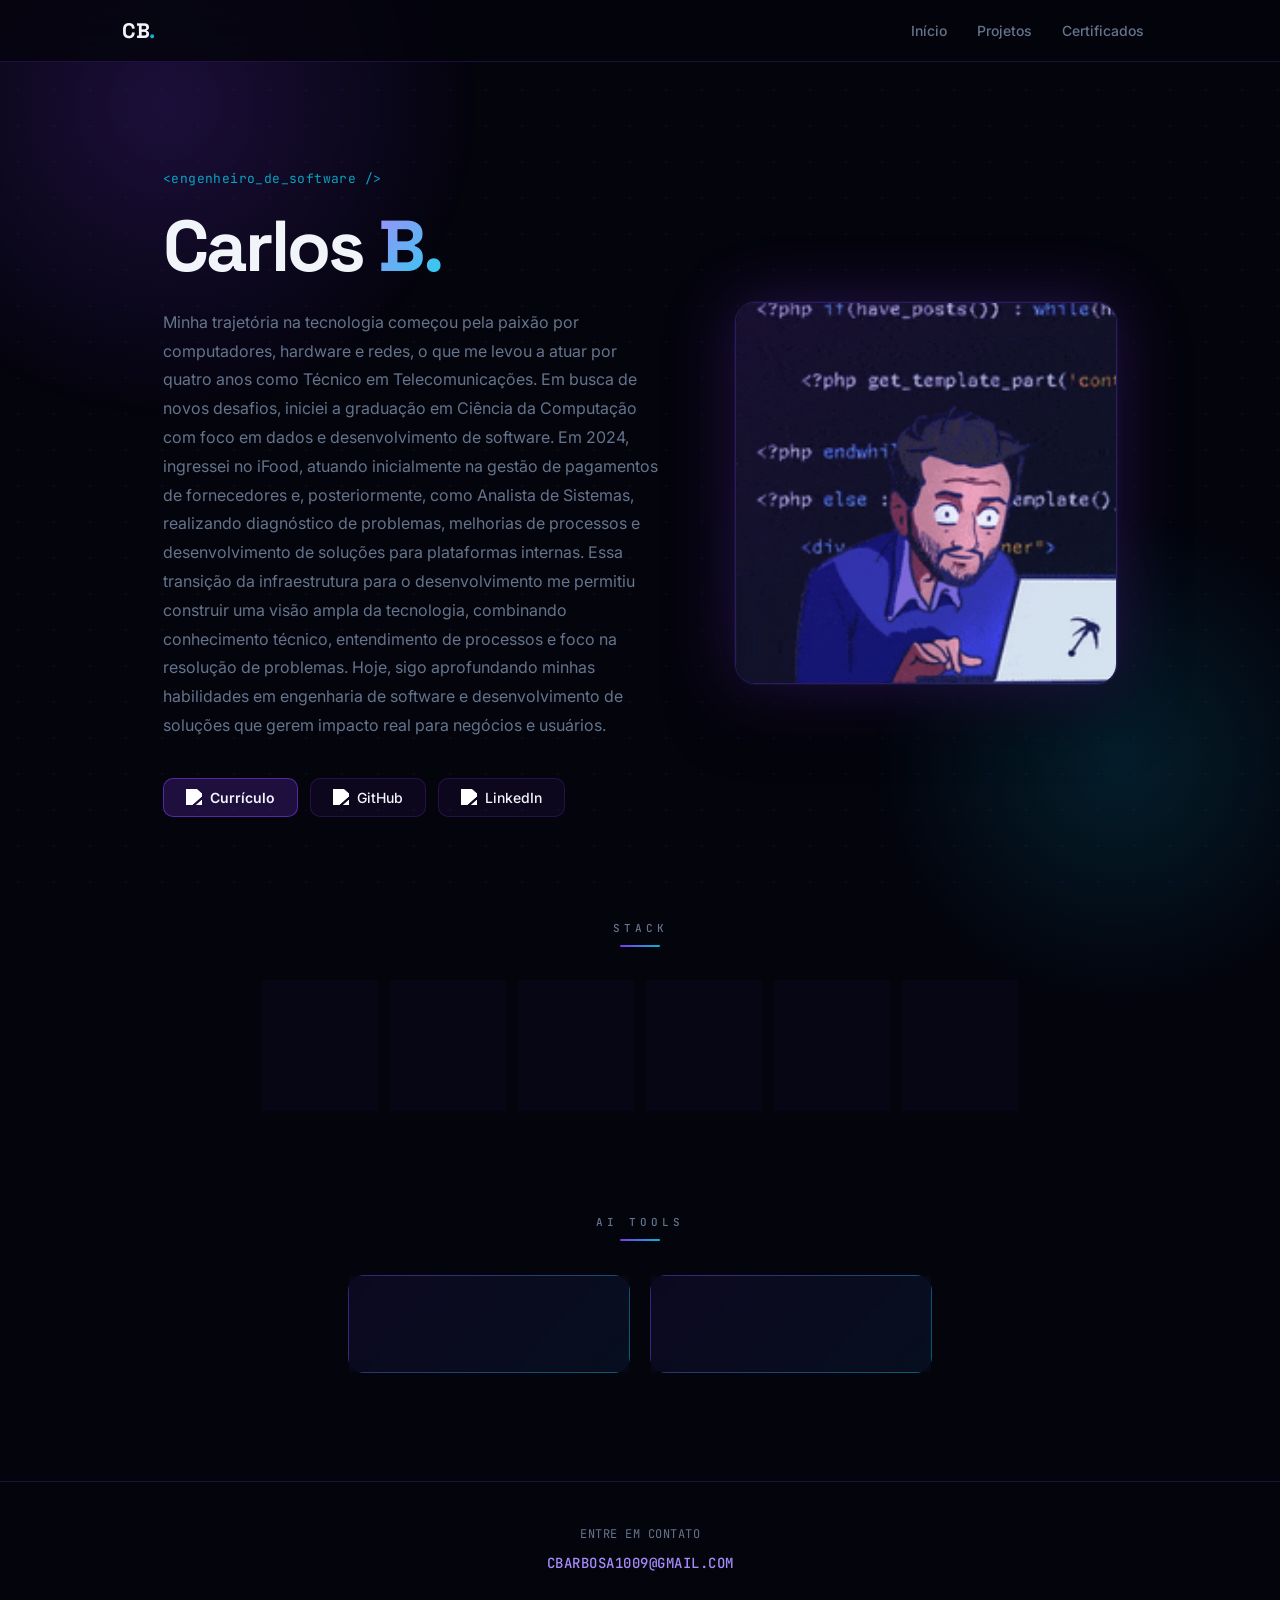
==== index.html @ f23197c5 "Redesign completo do portfolio - Padroniza layout das paginas projetos e certificados com o index (m" ====
<!DOCTYPE html>
<html lang="pt-BR">
<head>
  <meta charset="UTF-8">
  <meta name="viewport" content="width=device-width, initial-scale=1.0">
  <link rel="icon" href="./img/my-icon.png" type="image/x-icon">
  <title>Portfólio — Carlos B.</title>
  <link rel="stylesheet" href="style.css">
</head>
<body>

  <div class="orb orb-1"></div>
  <div class="orb orb-2"></div>
  <div class="orb orb-3"></div>

  <nav class="navbar">
    <div class="container">
      <a class="nav-brand" href="#">CB<span class="brand-dot">.</span></a>
      <ul class="menu">
        <li><a href="#inicio">Início</a></li>
        <li><a onclick="redirecionarprojeto()" href="#">Projetos</a></li>
        <li><a onclick="redirecionarcertificados()" href="#">Certificados</a></li>
      </ul>
    </div>
  </nav>

  <section class="hero" id="inicio">
    <div class="hero-content">
      <div class="hero-tag">&lt;engenheiro_de_software /&gt;</div>
      <h1 class="hero-name">Carlos <span class="name-accent">B.</span></h1>
      <p class="hero-bio">
        Minha trajetória na tecnologia começou pela paixão por computadores, hardware e redes, o que me levou a atuar por quatro anos como Técnico em Telecomunicações. Em busca de novos desafios, iniciei a graduação em Ciência da Computação com foco em dados e desenvolvimento de software.

Em 2024, ingressei no iFood, atuando inicialmente na gestão de pagamentos de fornecedores e, posteriormente, como Analista de Sistemas, realizando diagnóstico de problemas, melhorias de processos e desenvolvimento de soluções para plataformas internas.

Essa transição da infraestrutura para o desenvolvimento me permitiu construir uma visão ampla da tecnologia, combinando conhecimento técnico, entendimento de processos e foco na resolução de problemas. Hoje, sigo aprofundando minhas habilidades em engenharia de software e desenvolvimento de soluções que gerem impacto real para negócios e usuários.

      </p>
      <div class="hero-links">
        <a href="./img/cv2026.docx" download class="hero-btn hero-btn--primary">
          <img src="./img/resume.png" alt="CV"> Currículo
        </a>
        <a href="https://github.com/Carlosjr97" target="_blank" class="hero-btn">
          <img src="./img/github.png" alt="GitHub"> GitHub
        </a>
        <a href="https://www.linkedin.com/in/carlos-junior97/" target="_blank" class="hero-btn">
          <img src="./img/linkedin.png" alt="LinkedIn"> LinkedIn
        </a>
      </div>
    </div>
    <div class="hero-visual">
      <div class="visual-frame">
        <img src="./img/200w.gif" alt="Analytics">
      </div>
    </div>
  </section>

  <section class="section" id="techs">
    <h2>Stack</h2>
    <div class="tech-grid">
      <div class="tech-item"><img src="./img/react.png" alt="React"><span>React</span></div>
      <div class="tech-item"><img src="./img/python.png" alt="Python"><span>Python</span></div>
      <div class="tech-item"><img src="./img/postgre.png" alt="PostgreSQL"><span>PostgreSQL</span></div>
      <div class="tech-item"><img src="./img/AWS-Logo-halfwhite.png" alt="AWS"><span>AWS</span></div>
      <div class="tech-item"><img src="./img/java1.png" alt="Java"><span>Java</span></div>
      <div class="tech-item"><img src="./img/angular.png" alt="Angular"><span>Angular</span></div>
    </div>
  </section>

  <section class="section" id="ai-tools">
    <h2>AI Tools</h2>
    <div class="ai-grid">
      <div class="ai-card">
        <div class="ai-card-inner">
          <img src="./img/claudepng.png" alt="Claude Code">
          <div class="ai-card-info">
            <span>Assistente de código</span>
          </div>
        </div>
      </div>
      <div class="ai-card">
        <div class="ai-card-inner">
          <img src="./img/opencode-text.png" alt="OpenCode">
          <div class="ai-card-info">
            <span>Subagentes</span>
          </div>
        </div>
      </div>
    </div>
  </section>

  <footer>
    <div class="contact-me">
      <p>Entre em contato</p>
      <a href="mailto:cbarbosa1009@gmail.com">cbarbosa1009@gmail.com</a>
    </div>
  </footer>

  <script>
    function redirecionarcertificados() { window.location.href = "c&c.html"; }
    function redirecionarprojeto()      { window.location.href = "projetos.html"; }
  </script>

</body>
</html>
---- style.css ----
@import url('https://fonts.googleapis.com/css2?family=Inter:wght@300;400;500;600;700&family=Space+Grotesk:wght@400;500;600;700&family=JetBrains+Mono:wght@400;500&display=swap');

:root {
  --bg:      #04040d;
  --purple:  #7c3aed;
  --cyan:    #06b6d4;
  --blue:    #2563eb;
  --text:    #f1f5f9;
  --muted:   #64748b;
  --border:  rgba(124, 58, 237, 0.22);
  --card-bg: rgba(10, 10, 30, 0.55);
}

*, *::before, *::after { margin: 0; padding: 0; box-sizing: border-box; }

html { scroll-behavior: smooth; }

body {
  font-family: 'Inter', sans-serif;
  background-color: var(--bg);
  color: var(--text);
  min-height: 100vh;
  overflow-x: hidden;
}

/* dot-grid background */
body::before {
  content: '';
  position: fixed;
  inset: 0;
  background-image: radial-gradient(circle, rgba(139, 92, 246, 0.07) 1px, transparent 1px);
  background-size: 36px 36px;
  pointer-events: none;
  z-index: 0;
}

/* ── AMBIENT ORBS ── */
.orb {
  position: fixed;
  border-radius: 50%;
  pointer-events: none;
  z-index: 0;
}
.orb-1 {
  width: 650px; height: 650px;
  top: -220px; left: -160px;
  background: radial-gradient(circle, rgba(124, 58, 237, 0.2) 0%, transparent 68%);
  animation: drift 14s ease-in-out infinite;
}
.orb-2 {
  width: 520px; height: 520px;
  bottom: -120px; right: -100px;
  background: radial-gradient(circle, rgba(6, 182, 212, 0.15) 0%, transparent 68%);
  animation: drift 19s ease-in-out infinite reverse;
}
.orb-3 {
  width: 360px; height: 360px;
  top: 42%; left: 54%;
  background: radial-gradient(circle, rgba(37, 99, 235, 0.1) 0%, transparent 68%);
  animation: drift 24s ease-in-out infinite 4s;
}
@keyframes drift {
  0%, 100% { transform: translate(0, 0); }
  33%       { transform: translate(44px, -40px); }
  66%       { transform: translate(-28px, 28px); }
}

/* ── NAVBAR ── */
.navbar {
  position: sticky;
  top: 0;
  z-index: 100;
  background: rgba(4, 4, 13, 0.82);
  backdrop-filter: blur(18px);
  -webkit-backdrop-filter: blur(18px);
  border-bottom: 1px solid var(--border);
  padding: 15px 0;
}

.container {
  max-width: 1100px;
  margin: 0 auto;
  padding: 0 32px;
  display: flex;
  align-items: center;
}

.nav-brand {
  font-family: 'Space Grotesk', sans-serif;
  font-size: 21px;
  font-weight: 700;
  color: var(--text);
  text-decoration: none;
  letter-spacing: -0.5px;
  margin-right: auto;
}
.brand-dot { color: var(--cyan); }

.menu {
  list-style: none;
  display: flex;
  gap: 2px;
}
.menu li a {
  text-decoration: none;
  color: var(--muted);
  font-size: 14px;
  font-weight: 500;
  padding: 7px 14px;
  border-radius: 8px;
  transition: all 0.2s;
  display: block;
}
.menu li a:hover {
  color: var(--text);
  background: rgba(124, 58, 237, 0.12);
}

/* ── HERO ── */
.hero {
  position: relative;
  z-index: 1;
  display: flex;
  align-items: center;
  justify-content: center;
  gap: 72px;
  max-width: 1100px;
  margin: 108px auto 0;
  padding: 0 32px;
}

.hero-content { flex: 1; max-width: 500px; }

.hero-tag {
  font-family: 'JetBrains Mono', monospace;
  font-size: 13px;
  color: var(--cyan);
  letter-spacing: 0.4px;
  margin-bottom: 22px;
  opacity: 0.9;
}

.hero-name {
  font-family: 'Space Grotesk', sans-serif;
  font-size: 72px;
  font-weight: 700;
  line-height: 1.04;
  letter-spacing: -3px;
  margin-bottom: 24px;
}
.name-accent {
  background: linear-gradient(135deg, #a78bfa 0%, #22d3ee 100%);
  -webkit-background-clip: text;
  -webkit-text-fill-color: transparent;
  background-clip: text;
}

.hero-bio {
  font-size: 16px;
  color: var(--muted);
  line-height: 1.8;
  margin-bottom: 38px;
}

.hero-links { display: flex; gap: 12px; }

.hero-btn {
  display: inline-flex;
  align-items: center;
  gap: 8px;
  padding: 10px 22px;
  border-radius: 10px;
  text-decoration: none;
  font-size: 14px;
  font-weight: 500;
  color: var(--text);
  border: 1px solid var(--border);
  background: rgba(124, 58, 237, 0.08);
  transition: all 0.25s ease;
}
.hero-btn img {
  width: 16px;
  height: 16px;
  filter: brightness(0) invert(1);
}
.hero-btn:hover {
  border-color: rgba(124, 58, 237, 0.75);
  background: rgba(124, 58, 237, 0.17);
  transform: translateY(-2px);
  box-shadow: 0 8px 24px rgba(124, 58, 237, 0.24);
}

.hero-btn--primary {
  background: rgba(124, 58, 237, 0.22);
  border-color: rgba(124, 58, 237, 0.6);
  font-weight: 600;
}
.hero-btn--primary:hover {
  background: rgba(124, 58, 237, 0.35);
}

.hero-visual { flex-shrink: 0; }

.visual-frame {
  position: relative;
  border-radius: 20px;
  overflow: hidden;
  border: 1px solid rgba(124, 58, 237, 0.38);
  box-shadow:
    0 0 0 1px rgba(6, 182, 212, 0.07),
    0 0 64px rgba(124, 58, 237, 0.28),
    0 24px 64px rgba(0, 0, 0, 0.55);
}
.visual-frame img { width: 380px; display: block; }
.visual-frame::after {
  content: '';
  position: absolute;
  inset: 0;
  background: linear-gradient(135deg, rgba(124, 58, 237, 0.1), rgba(6, 182, 212, 0.05));
  pointer-events: none;
}

/* ── TECH SECTION ── */
.section {
  position: relative;
  z-index: 1;
  max-width: 820px;
  margin: 0 auto;
  padding: 0 32px;
}

h2 {
  text-align: center;
  font-family: 'JetBrains Mono', monospace;
  font-size: 11px;
  font-weight: 500;
  letter-spacing: 4px;
  text-transform: uppercase;
  color: var(--muted);
  margin-top: 104px;
}
h2::after {
  content: '';
  display: block;
  width: 40px;
  height: 2px;
  background: linear-gradient(90deg, var(--purple), var(--cyan));
  margin: 10px auto 0;
  border-radius: 2px;
}

.tech-grid {
  display: grid;
  grid-template-columns: repeat(6, 1fr);
  gap: 12px;
  margin-top: 34px;
}

.tech-item {
  display: flex;
  flex-direction: column;
  align-items: center;
  justify-content: center;
  gap: 9px;
  padding: 20px 12px;
  background: var(--card-bg);
  border: 1px solid rgba(124, 58, 237, 0.16);
  border-radius: 12px;
  backdrop-filter: blur(10px);
  cursor: default;
  transition: all 0.28s ease;
}
.tech-item:hover {
  border-color: var(--cyan);
  background: rgba(6, 182, 212, 0.06);
  transform: translateY(-7px);
  box-shadow:
    0 14px 36px rgba(6, 182, 212, 0.16),
    0 0 0 1px rgba(6, 182, 212, 0.12);
}
.tech-item img { width: 36px; height: auto; }
.tech-item span {
  font-family: 'JetBrains Mono', monospace;
  font-size: 10px;
  color: var(--muted);
  font-weight: 500;
  letter-spacing: 0.4px;
}

/* ── FOOTER ── */
footer {
  position: relative;
  z-index: 1;
  border-top: 1px solid var(--border);
  padding: 44px 20px;
  margin-top: 108px;
}
.contact-me {
  text-align: center;
  color: var(--muted);
  font-size: 12px;
  letter-spacing: 0.5px;
  text-transform: uppercase;
  font-family: 'JetBrains Mono', monospace;
}
.contact-me a {
  display: inline-block;
  color: #a78bfa;
  font-weight: 500;
  text-decoration: none;
  margin-top: 12px;
  font-family: 'JetBrains Mono', monospace;
  font-size: 14px;
  transition: color 0.2s;
}
.contact-me a:hover { color: #c4b5fd; }

/* ── AI TOOLS ── */
.ai-grid {
  display: flex;
  justify-content: center;
  gap: 20px;
  margin-top: 34px;
  flex-wrap: wrap;
}

.ai-card {
  position: relative;
  border-radius: 16px;
  padding: 1px;
  background: linear-gradient(135deg, rgba(124, 58, 237, 0.5), rgba(6, 182, 212, 0.5));
  transition: all 0.3s ease;
}

.ai-card:hover {
  box-shadow: 0 0 32px rgba(6, 182, 212, 0.25), 0 0 64px rgba(124, 58, 237, 0.15);
  transform: translateY(-5px);
}

.ai-card-inner {
  display: flex;
  align-items: center;
  gap: 18px;
  padding: 22px 28px;
  background: rgba(8, 8, 24, 0.92);
  border-radius: 15px;
  backdrop-filter: blur(12px);
  min-width: 280px;
}

.ai-card-inner img {
  width: 52px;
  height: 52px;
  object-fit: contain;
  border-radius: 10px;
  flex-shrink: 0;
}

.ai-card-info {
  display: flex;
  flex-direction: column;
  gap: 5px;
}

.ai-card-info strong {
  font-family: 'Space Grotesk', sans-serif;
  font-size: 16px;
  font-weight: 600;
  color: var(--text);
  letter-spacing: -0.3px;
}

.ai-card-info span {
  font-size: 12px;
  color: var(--muted);
  line-height: 1.5;
}

/* ── PROJECTS ── */
.section--wide {
  max-width: 1100px;
}

.project-featured {
  display: flex;
  align-items: flex-start;
  gap: 64px;
  margin-top: 56px;
}

.project-featured-visual {
  flex-shrink: 0;
  width: 420px;
}

.project-featured-visual .visual-frame img {
  width: 100%;
}

.project-featured-content {
  flex: 1;
}

.project-tag {
  font-family: 'JetBrains Mono', monospace;
  font-size: 12px;
  color: var(--cyan);
  margin-bottom: 14px;
  opacity: 0.9;
}

.project-title {
  font-family: 'Space Grotesk', sans-serif;
  font-size: 42px;
  font-weight: 700;
  letter-spacing: -1.8px;
  line-height: 1.08;
  margin: 0 0 20px;
  color: var(--text);
}

.project-desc {
  font-size: 15px;
  color: var(--muted);
  line-height: 1.85;
  margin-bottom: 32px;
  white-space: pre-line;
}

.project-stack {
  display: flex;
  flex-direction: column;
  gap: 10px;
  margin-bottom: 36px;
}

.stack-group {
  display: flex;
  align-items: center;
  gap: 10px;
  flex-wrap: wrap;
}

.stack-label {
  font-family: 'JetBrains Mono', monospace;
  font-size: 10px;
  color: var(--muted);
  letter-spacing: 1px;
  text-transform: uppercase;
  min-width: 80px;
  flex-shrink: 0;
}

.stack-chips {
  display: flex;
  flex-wrap: wrap;
  gap: 6px;
}

.stack-chip {
  font-family: 'JetBrains Mono', monospace;
  font-size: 11px;
  color: var(--text);
  background: rgba(124, 58, 237, 0.1);
  border: 1px solid rgba(124, 58, 237, 0.28);
  border-radius: 6px;
  padding: 4px 10px;
  letter-spacing: 0.2px;
}

.project-featured--reverse {
  flex-direction: row-reverse;
}

.projects-divider {
  border: none;
  border-top: 1px solid var(--border);
  margin: 80px 0 0;
}

.projects-grid {
  display: grid;
  grid-template-columns: repeat(auto-fit, minmax(320px, 1fr));
  gap: 24px;
  margin-top: 40px;
  margin-bottom: 80px;
}

.project-card {
  background: var(--card-bg);
  border: 1px solid var(--border);
  border-radius: 16px;
  overflow: hidden;
  backdrop-filter: blur(10px);
  transition: all 0.28s ease;
}

.project-card:hover {
  border-color: var(--cyan);
  transform: translateY(-6px);
  box-shadow: 0 16px 40px rgba(6, 182, 212, 0.15), 0 0 0 1px rgba(6, 182, 212, 0.1);
}

.project-card-img {
  width: 100%;
  height: 200px;
  overflow: hidden;
}

.project-card-img img {
  width: 100%;
  height: 100%;
  object-fit: cover;
  transition: transform 0.4s ease;
}

.project-card:hover .project-card-img img {
  transform: scale(1.05);
}

.project-card-body {
  padding: 20px 24px;
  display: flex;
  align-items: center;
  justify-content: space-between;
  gap: 16px;
}

.project-card-body h3 {
  font-family: 'Space Grotesk', sans-serif;
  font-size: 16px;
  font-weight: 600;
  color: var(--text);
  letter-spacing: -0.2px;
  margin: 0;
}

/* ── CERTIFICATES ── */
.certs-grid {
  display: grid;
  grid-template-columns: repeat(3, 1fr);
  gap: 20px;
  margin-top: 40px;
  margin-bottom: 80px;
}

.cert-card {
  display: block;
  background: var(--card-bg);
  border: 1px solid var(--border);
  border-radius: 14px;
  overflow: hidden;
  backdrop-filter: blur(10px);
  text-decoration: none;
  transition: all 0.28s ease;
}

.cert-card:hover {
  border-color: var(--purple);
  transform: translateY(-6px);
  box-shadow: 0 16px 40px rgba(124, 58, 237, 0.18), 0 0 0 1px rgba(124, 58, 237, 0.12);
}

.cert-card-img {
  width: 100%;
  height: 160px;
  overflow: hidden;
}

.cert-card-img img {
  width: 100%;
  height: 100%;
  object-fit: cover;
  transition: transform 0.4s ease;
}

.cert-card:hover .cert-card-img img {
  transform: scale(1.05);
}

.cert-card-label {
  padding: 14px 18px;
  font-family: 'JetBrains Mono', monospace;
  font-size: 11px;
  color: var(--muted);
  letter-spacing: 0.5px;
  text-align: center;
}

/* download button kept for other pages */
.download-button-container { display: flex; align-items: center; }
.download-button {
  background: linear-gradient(135deg, var(--purple), var(--blue));
  color: #fff;
  padding: 8px 18px;
  border: none;
  border-radius: 8px;
  text-decoration: none;
  margin-left: 10px;
  cursor: pointer;
  font-weight: 500;
  transition: opacity 0.22s;
}
.download-button:hover { opacity: 0.8; }

/* ── RESPONSIVE ── */
@media screen and (max-width: 900px) {
  .hero {
    flex-direction: column;
    margin-top: 64px;
    gap: 48px;
    text-align: center;
  }
  .hero-name { font-size: 52px; letter-spacing: -2px; }
  .hero-links { justify-content: center; }
  .visual-frame img { width: 100%; max-width: 360px; }

  .project-featured {
    flex-direction: column;
    gap: 36px;
  }
  .project-featured--reverse {
    flex-direction: column;
  }
  .project-featured-visual {
    width: 100%;
  }

  .certs-grid { grid-template-columns: repeat(3, 1fr); }
}

@media screen and (max-width: 700px) {
  .tech-grid { grid-template-columns: repeat(3, 1fr); }
  .certs-grid { grid-template-columns: repeat(2, 1fr); }
}

@media screen and (max-width: 600px) {
  .container { padding: 0 16px; }
  .nav-brand { font-size: 17px; }
  .menu li a { font-size: 12px; padding: 6px 8px; }
  .hero { padding: 0 20px; margin-top: 48px; }
  .hero-name { font-size: 42px; letter-spacing: -1.5px; }
  .hero-bio { font-size: 15px; }
  .hero-links { flex-wrap: wrap; }
  .section, .section--wide { padding: 0 20px; }
  .tech-grid { grid-template-columns: repeat(3, 1fr); gap: 10px; }
  .tech-item { padding: 14px 8px; }

  .ai-card-inner { min-width: unset; width: 100%; padding: 18px 20px; }
  .ai-grid { flex-direction: column; align-items: center; }

  .projects-grid { grid-template-columns: 1fr; }
  .certs-grid { grid-template-columns: repeat(2, 1fr); gap: 12px; }
  .cert-card-img { height: 120px; }
  .project-card-body { flex-direction: column; align-items: flex-start; }
  .project-title { font-size: 30px; letter-spacing: -1px; }
  .stack-label { min-width: 68px; }
  .stack-group { gap: 8px; }
}

@media screen and (max-width: 380px) {
  .menu li a { font-size: 11px; padding: 5px 6px; }
  .hero-name { font-size: 36px; letter-spacing: -1px; }
  .hero-btn { padding: 9px 14px; font-size: 13px; }
  .certs-grid { grid-template-columns: 1fr; }
}
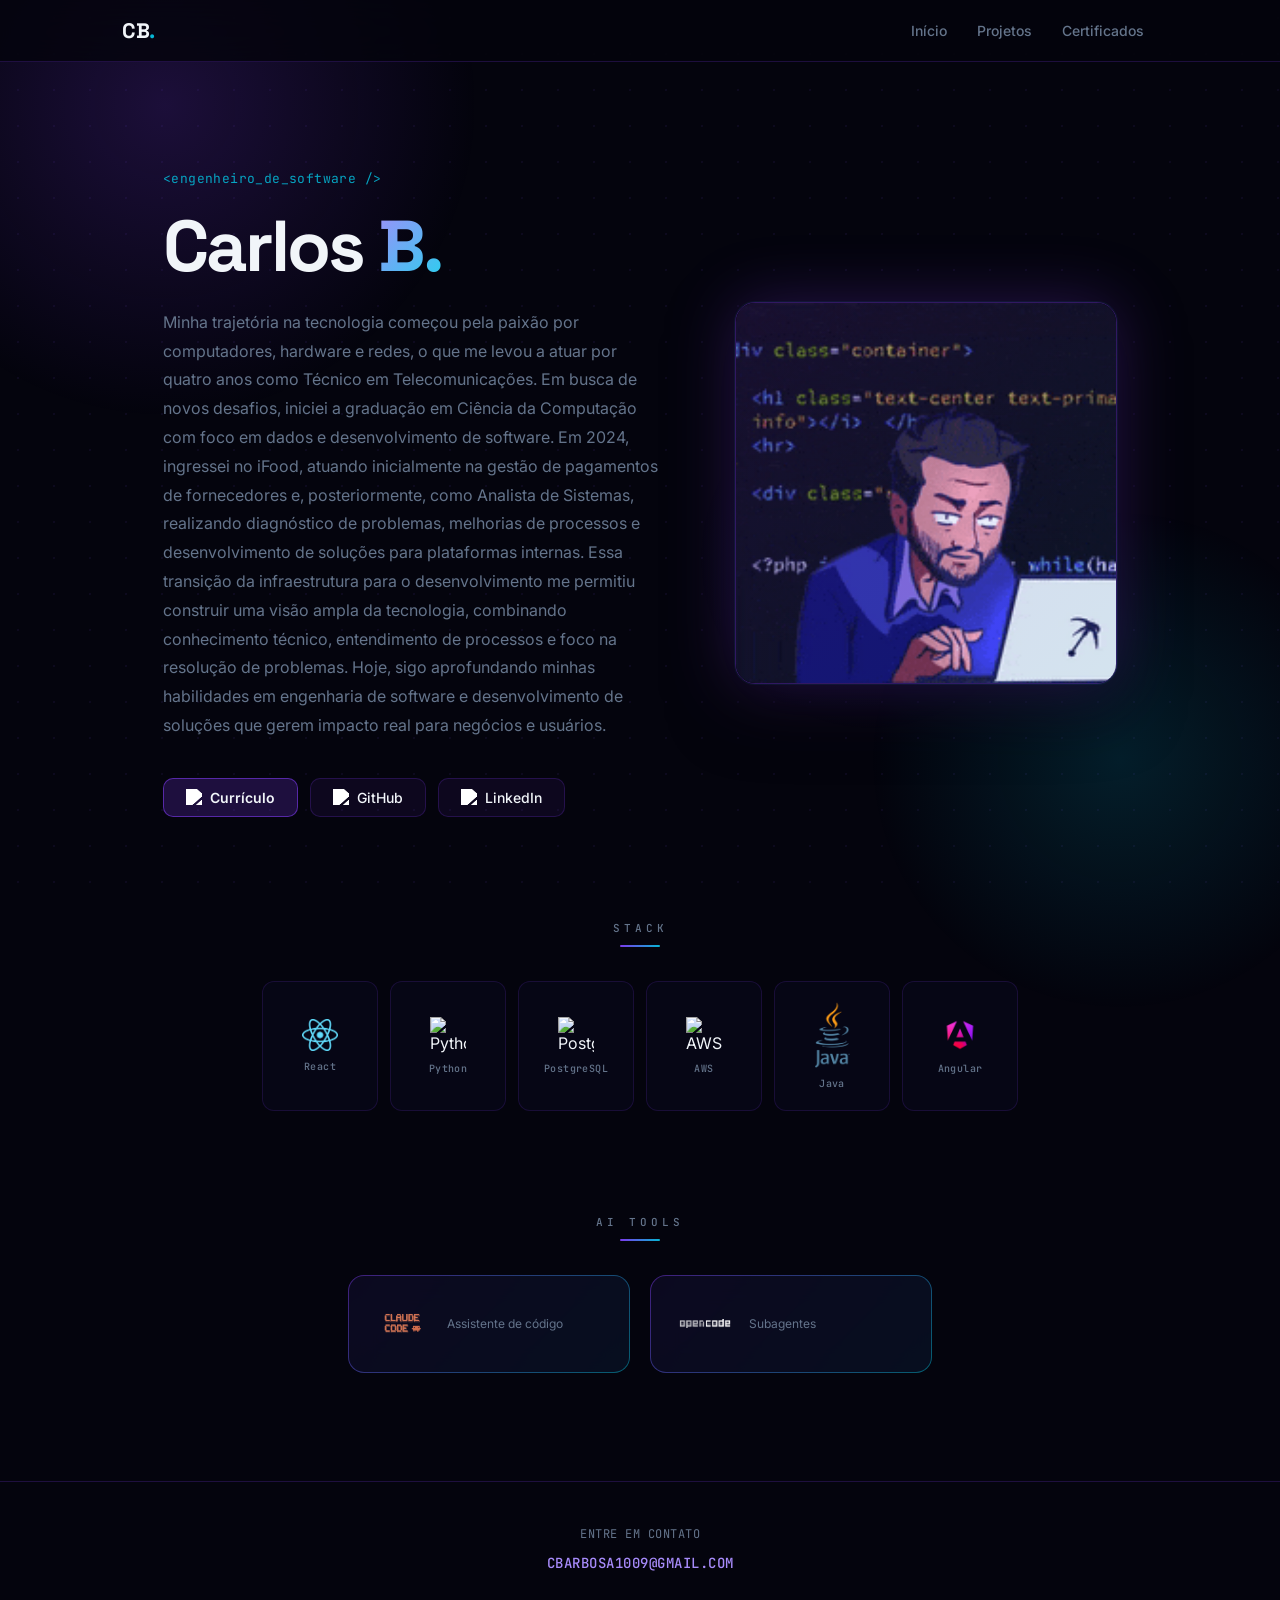
==== commit 5e679169: "Update index.html" ====
--- a/index.html
+++ b/index.html
@@ -37,7 +37,7 @@
 
       </p>
       <div class="hero-links">
-        <a href="./img/cv2026.docx" download class="hero-btn hero-btn--primary">
+        <a href="./img/cvv2026.docx" download class="hero-btn hero-btn--primary">
           <img src="./img/resume.png" alt="CV"> Currículo
         </a>
         <a href="https://github.com/Carlosjr97" target="_blank" class="hero-btn">
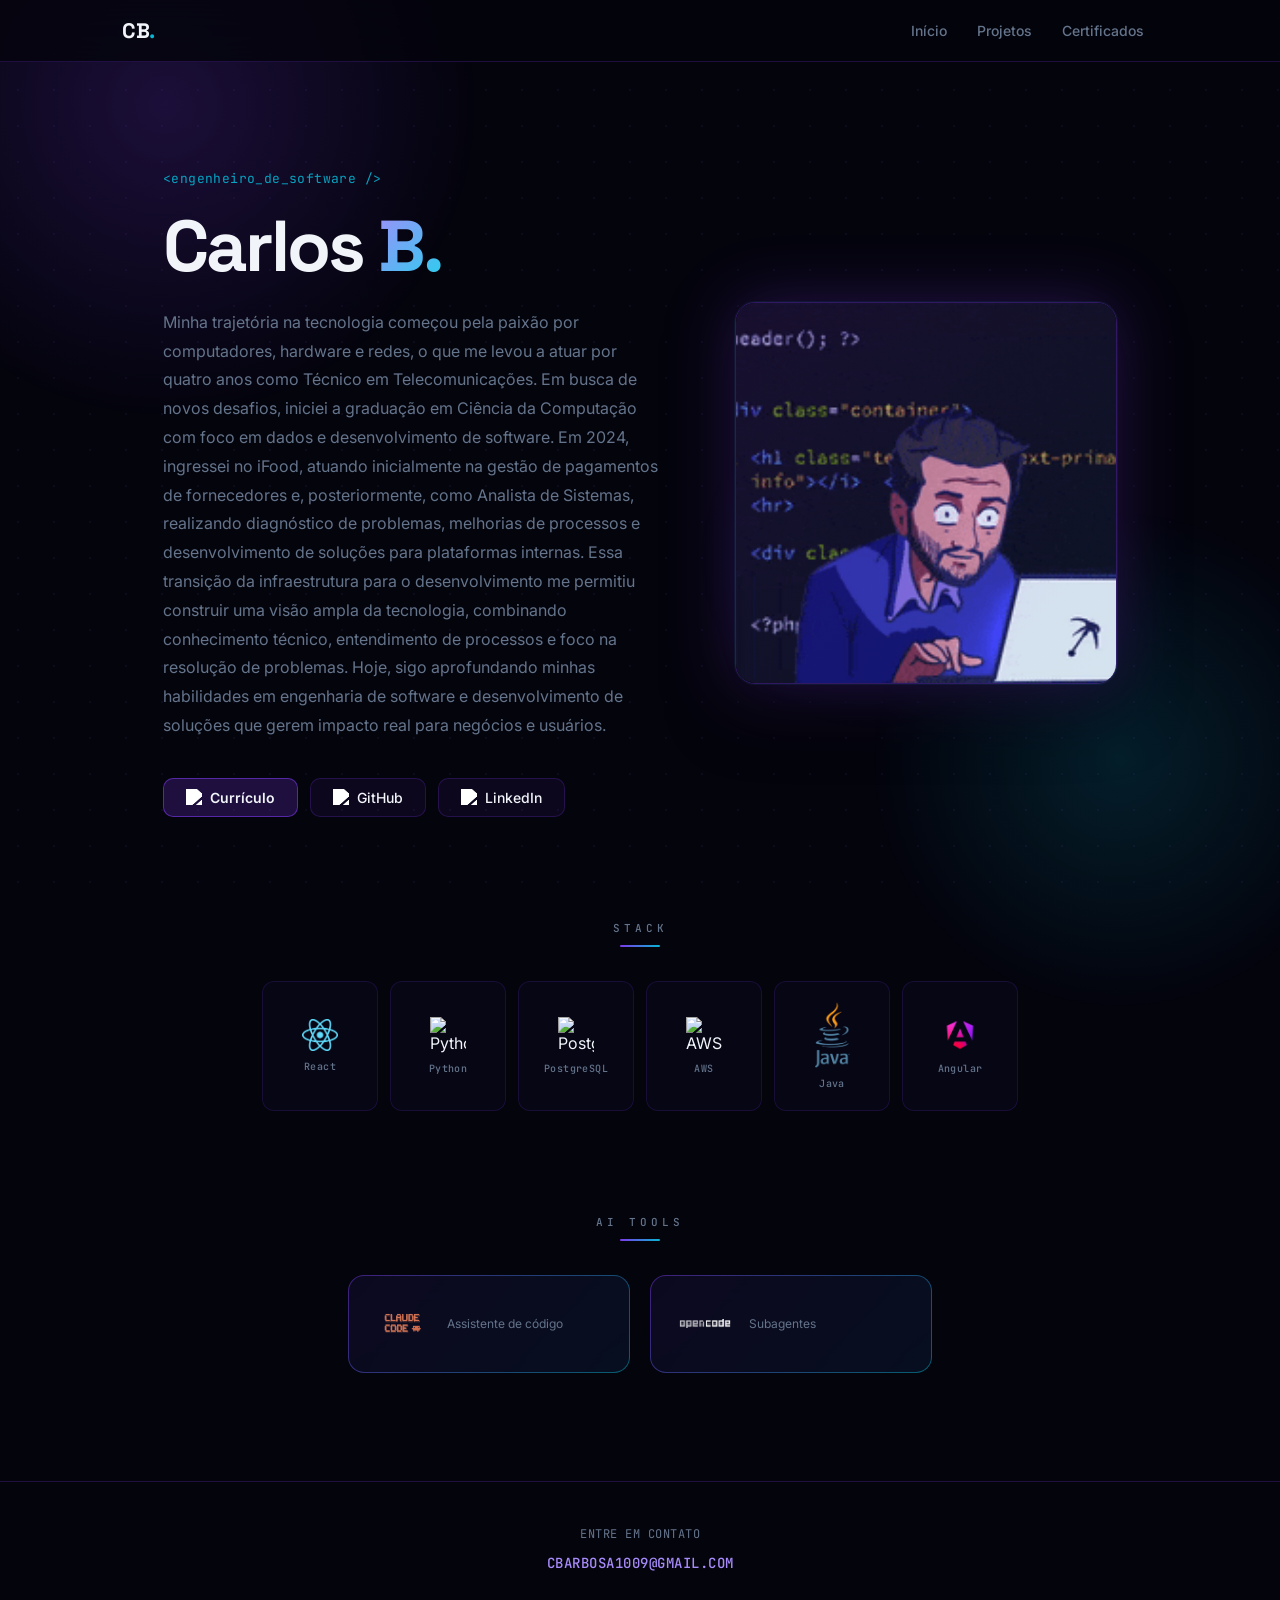
==== commit 1b733a75: "Update index.html" ====
--- a/index.html
+++ b/index.html
@@ -37,7 +37,7 @@
 
       </p>
       <div class="hero-links">
-        <a href="./img/cvv2026.docx" download class="hero-btn hero-btn--primary">
+        <a href="./img/cvatualizado2026.docx" download class="hero-btn hero-btn--primary">
           <img src="./img/resume.png" alt="CV"> Currículo
         </a>
         <a href="https://github.com/Carlosjr97" target="_blank" class="hero-btn">
--- a/style.css
+++ b/style.css
@@ -533,6 +533,28 @@
   color: var(--text);
   letter-spacing: -0.2px;
   margin: 0;
+}
+
+/* ── CSS ART IFRAME PREVIEW ── */
+a.project-card {
+  text-decoration: none;
+  display: block;
+  color: inherit;
+}
+
+.css-art-preview {
+  position: relative;
+  overflow: hidden;
+}
+
+.css-art-preview iframe {
+  width: 400%;
+  height: 400%;
+  transform: scale(0.25);
+  transform-origin: top left;
+  pointer-events: none;
+  border: none;
+  display: block;
 }
 
 /* ── CERTIFICATES ── */
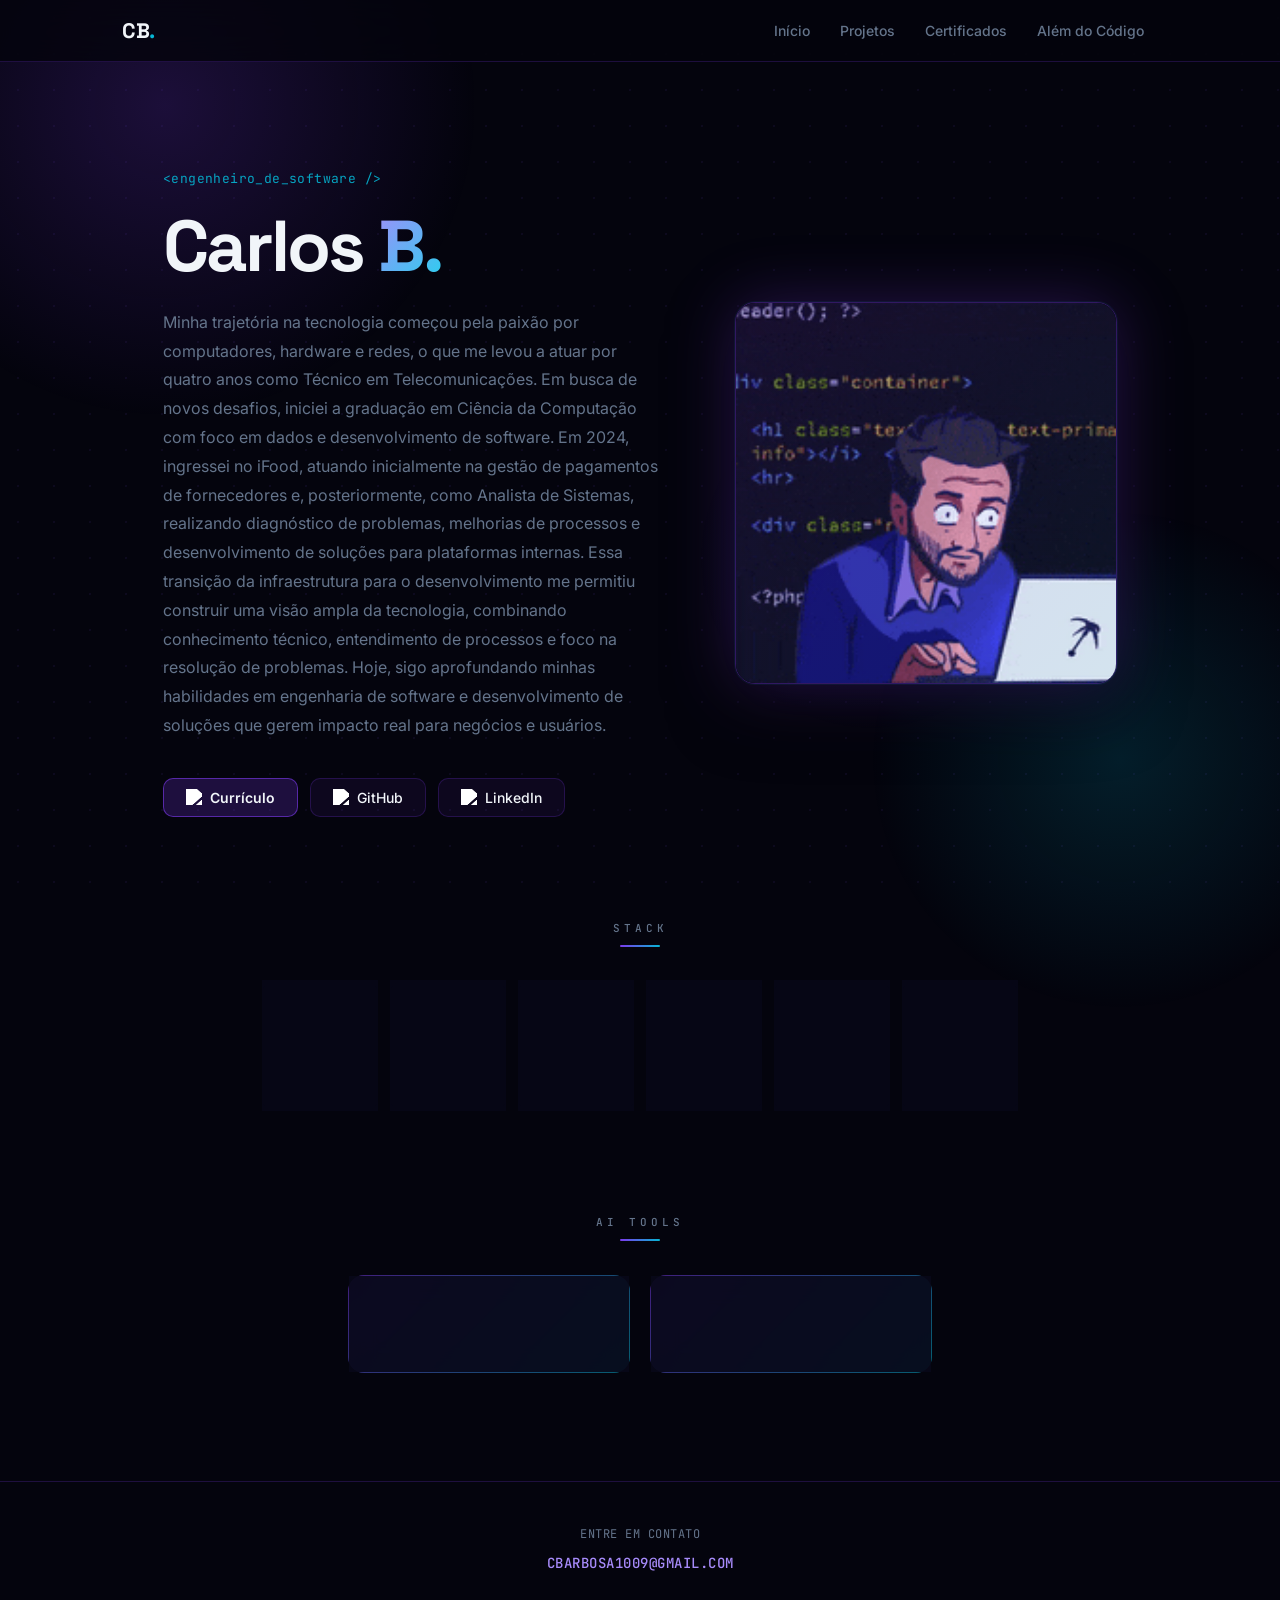
==== commit c086e324: "alem do código" ====
--- a/index.html
+++ b/index.html
@@ -20,6 +20,7 @@
         <li><a href="#inicio">Início</a></li>
         <li><a onclick="redirecionarprojeto()" href="#">Projetos</a></li>
         <li><a onclick="redirecionarcertificados()" href="#">Certificados</a></li>
+        <li><a onclick="redirecionaralemdocodigo()" href="#">Além do Código</a></li>
       </ul>
     </div>
   </nav>
@@ -99,6 +100,7 @@
   <script>
     function redirecionarcertificados() { window.location.href = "c&c.html"; }
     function redirecionarprojeto()      { window.location.href = "projetos.html"; }
+    function redirecionaralemdocodigo() { window.location.href = "alem-do-codigo.html"; }
   </script>
 
 </body>
--- a/style.css
+++ b/style.css
@@ -607,6 +607,84 @@
   color: var(--muted);
   letter-spacing: 0.5px;
   text-align: center;
+}
+
+/* ── ALÉM DO CÓDIGO / HOBBIES ── */
+.hobbies-intro {
+  text-align: center;
+  color: var(--muted);
+  font-size: 15px;
+  margin-top: 18px;
+}
+
+.hobby-grid {
+  display: grid;
+  grid-template-columns: repeat(2, 1fr);
+  gap: 24px;
+  margin-top: 40px;
+  margin-bottom: 80px;
+}
+
+.hobby-card {
+  background: var(--card-bg);
+  border: 1px solid var(--border);
+  border-radius: 16px;
+  overflow: hidden;
+  backdrop-filter: blur(10px);
+  transition: all 0.28s ease;
+}
+
+.hobby-card:hover {
+  border-color: var(--cyan);
+  transform: translateY(-6px);
+  box-shadow: 0 16px 40px rgba(6, 182, 212, 0.15), 0 0 0 1px rgba(6, 182, 212, 0.1);
+}
+
+.hobby-card-img {
+  position: relative;
+  width: 100%;
+  height: 220px;
+  overflow: hidden;
+  background: rgba(0, 0, 0, 0.25);
+}
+
+.hobby-card-img img {
+  width: 100%;
+  height: 100%;
+  object-fit: contain;
+  transition: transform 0.4s ease;
+}
+
+.hobby-card:hover .hobby-card-img img {
+  transform: scale(1.05);
+}
+
+.hobby-placeholder {
+  width: 100%;
+  height: 100%;
+  align-items: center;
+  justify-content: center;
+  font-size: 56px;
+  background: linear-gradient(135deg, rgba(124, 58, 237, 0.14), rgba(6, 182, 212, 0.1));
+}
+
+.hobby-card-body {
+  padding: 24px 26px;
+}
+
+.hobby-card-body h3 {
+  font-family: 'Space Grotesk', sans-serif;
+  font-size: 20px;
+  font-weight: 600;
+  color: var(--text);
+  letter-spacing: -0.3px;
+  margin: 8px 0 12px;
+}
+
+.hobby-desc {
+  font-size: 14px;
+  color: var(--muted);
+  line-height: 1.7;
 }
 
 /* download button kept for other pages */
@@ -649,6 +727,7 @@
   }
 
   .certs-grid { grid-template-columns: repeat(3, 1fr); }
+  .hobby-grid { grid-template-columns: 1fr; }
 }
 
 @media screen and (max-width: 700px) {
@@ -674,6 +753,7 @@
   .projects-grid { grid-template-columns: 1fr; }
   .certs-grid { grid-template-columns: repeat(2, 1fr); gap: 12px; }
   .cert-card-img { height: 120px; }
+  .hobby-card-img { height: 180px; }
   .project-card-body { flex-direction: column; align-items: flex-start; }
   .project-title { font-size: 30px; letter-spacing: -1px; }
   .stack-label { min-width: 68px; }
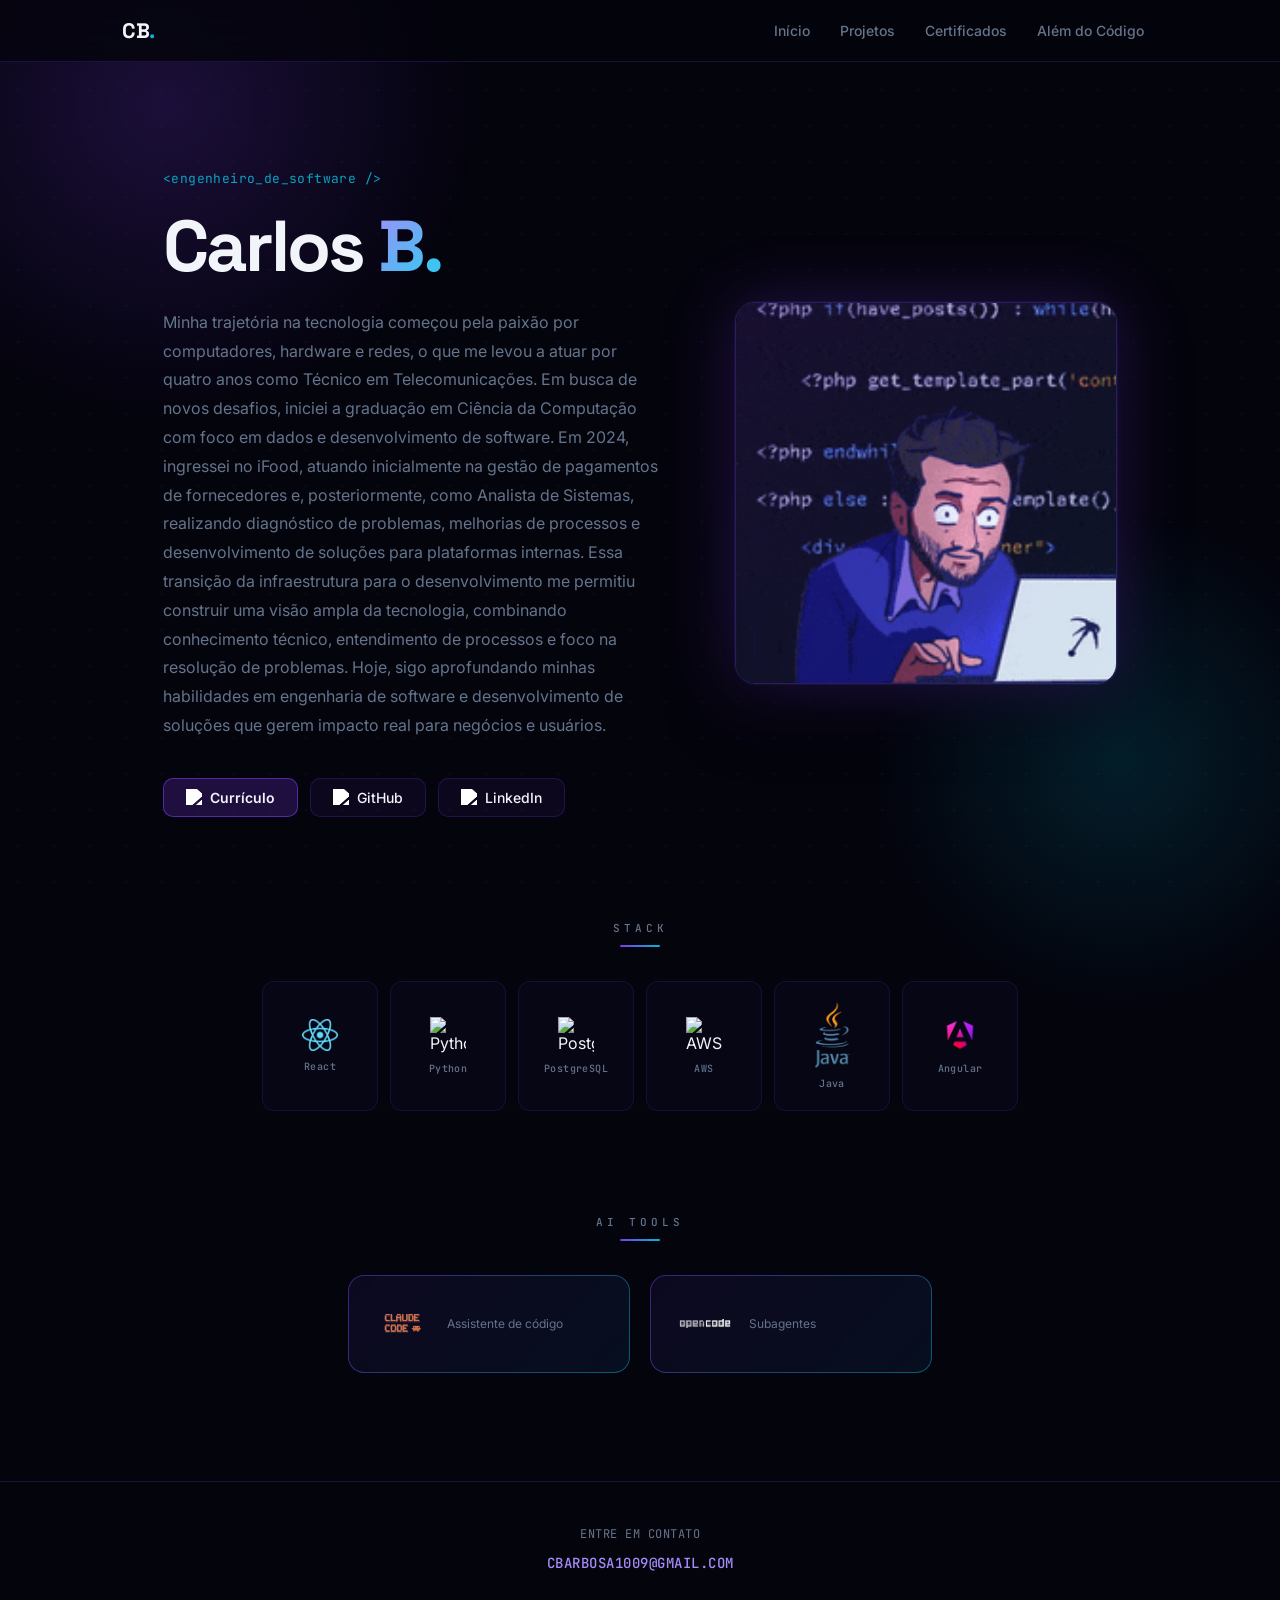
==== commit cd59a18d: "Update index.html" ====
--- a/index.html
+++ b/index.html
@@ -38,7 +38,7 @@
 
       </p>
       <div class="hero-links">
-        <a href="./img/cvatualizado2026.docx" download class="hero-btn hero-btn--primary">
+        <a href="./img/cvpdf2026.pdf" download class="hero-btn hero-btn--primary">
           <img src="./img/resume.png" alt="CV"> Currículo
         </a>
         <a href="https://github.com/Carlosjr97" target="_blank" class="hero-btn">
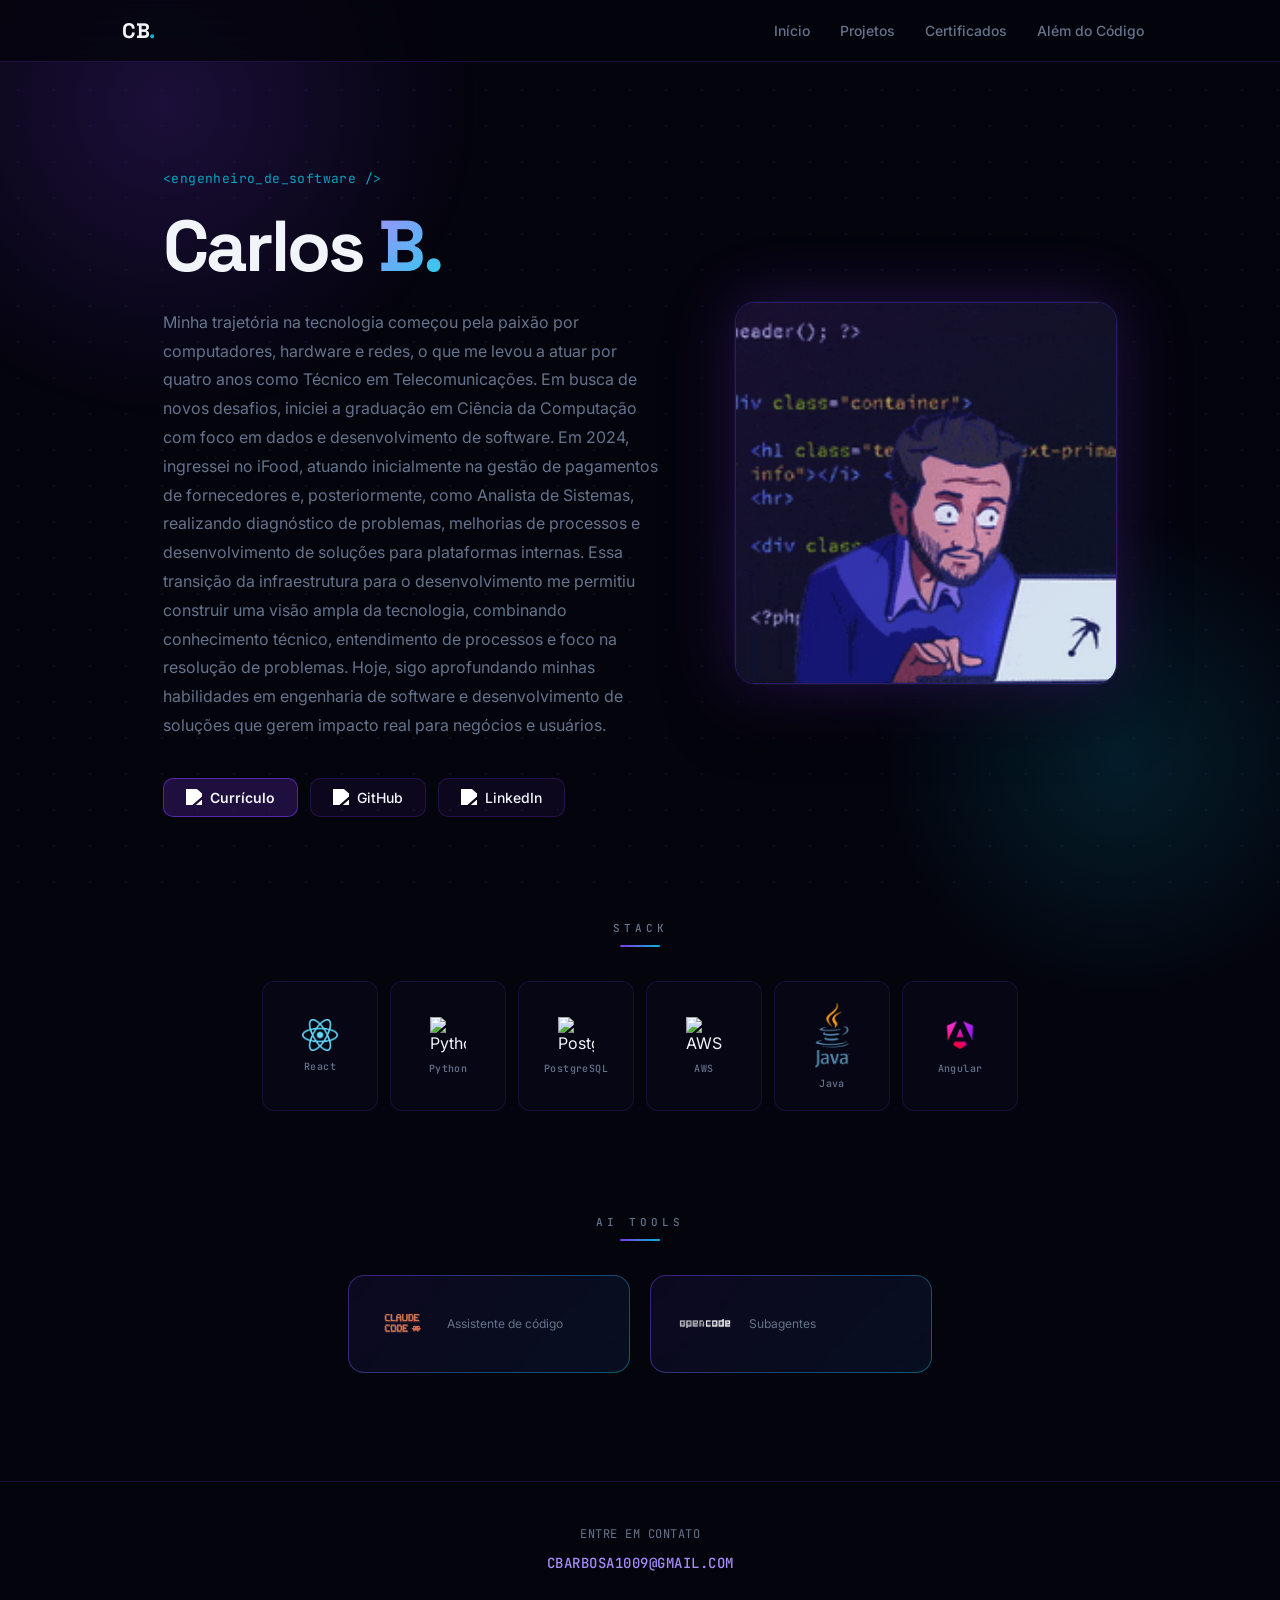
==== commit 242496fd: "Update index.html" ====
--- a/index.html
+++ b/index.html
@@ -38,7 +38,7 @@
 
       </p>
       <div class="hero-links">
-        <a href="./img/cvpdf2026.pdf" download class="hero-btn hero-btn--primary">
+        <a href="./img/cvcarlosbarbosa.pdf" download class="hero-btn hero-btn--primary">
           <img src="./img/resume.png" alt="CV"> Currículo
         </a>
         <a href="https://github.com/Carlosjr97" target="_blank" class="hero-btn">
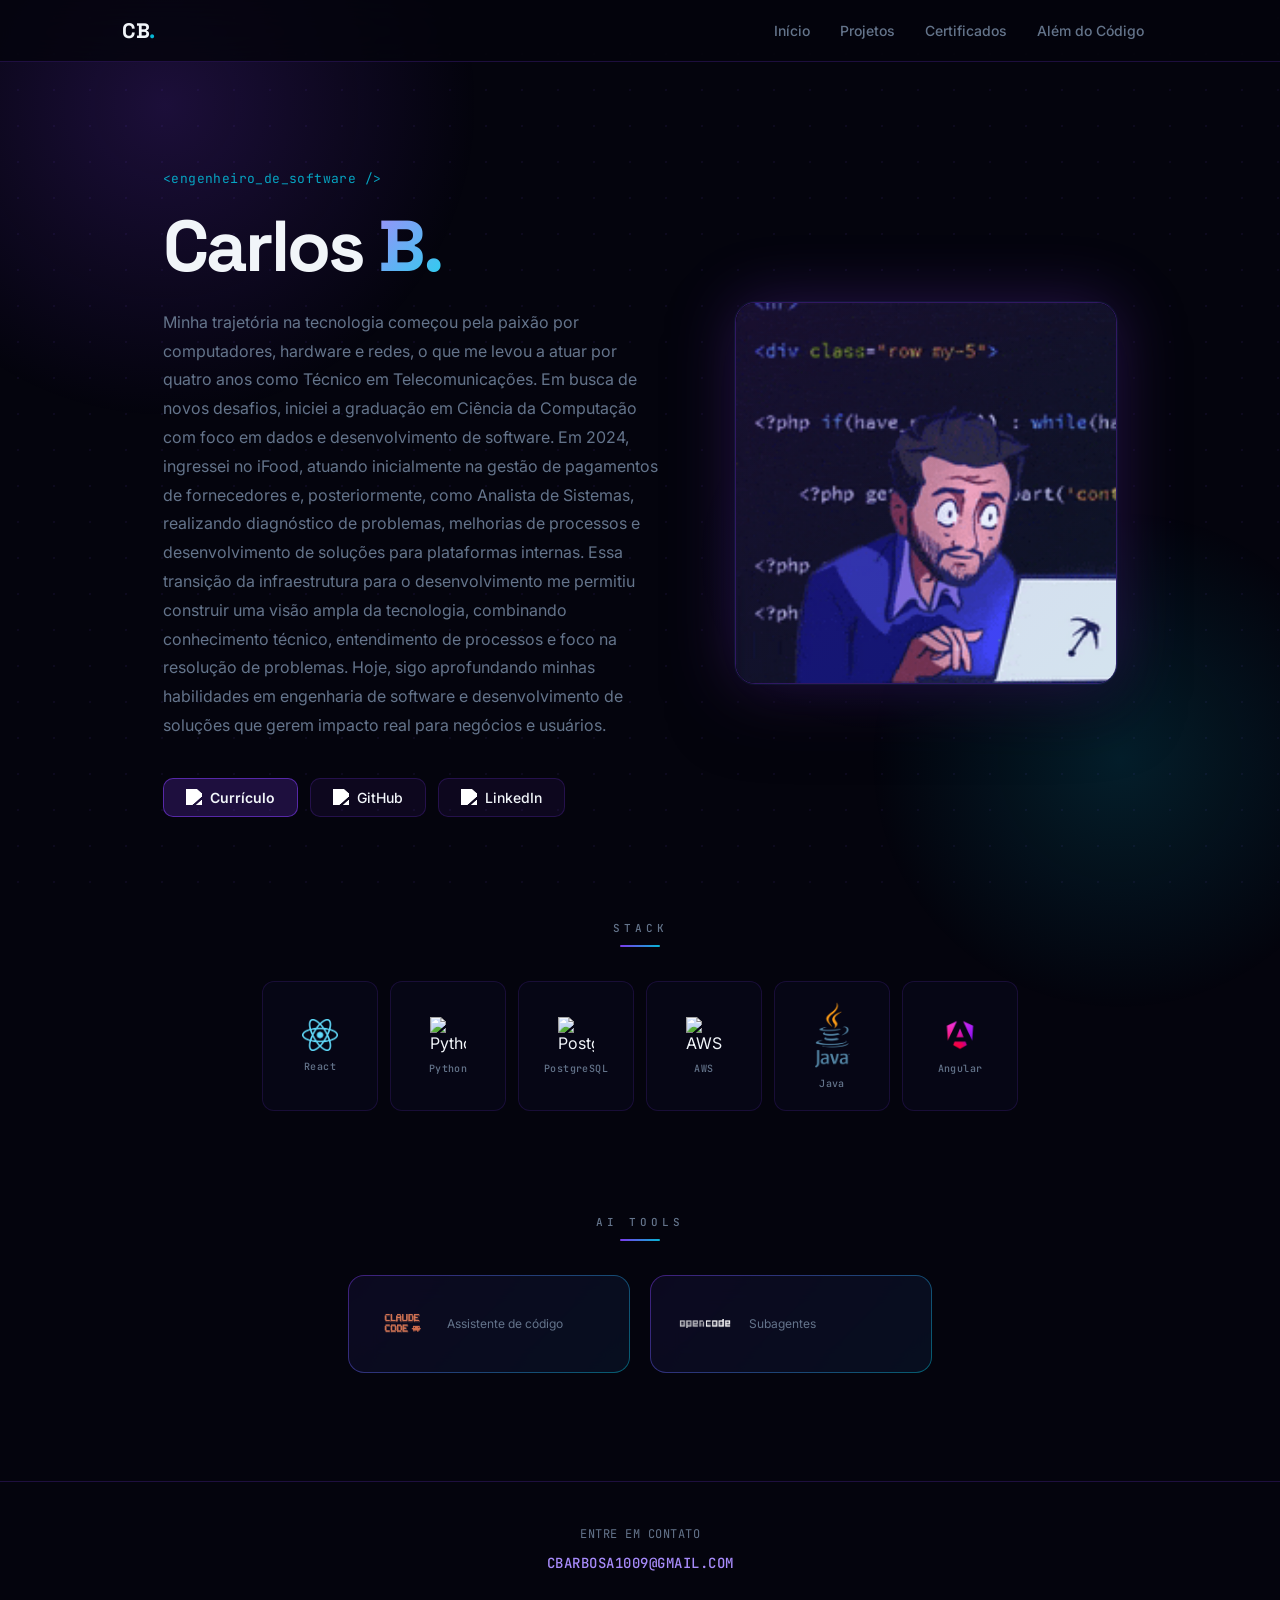
==== commit d11759e2: "Update index.html" ====
--- a/index.html
+++ b/index.html
@@ -38,7 +38,7 @@
 
       </p>
       <div class="hero-links">
-        <a href="./img/cvcarlosbarbosa.pdf" download class="hero-btn hero-btn--primary">
+        <a href="./img/carlosbarbosacv.pdf" download class="hero-btn hero-btn--primary">
           <img src="./img/resume.png" alt="CV"> Currículo
         </a>
         <a href="https://github.com/Carlosjr97" target="_blank" class="hero-btn">
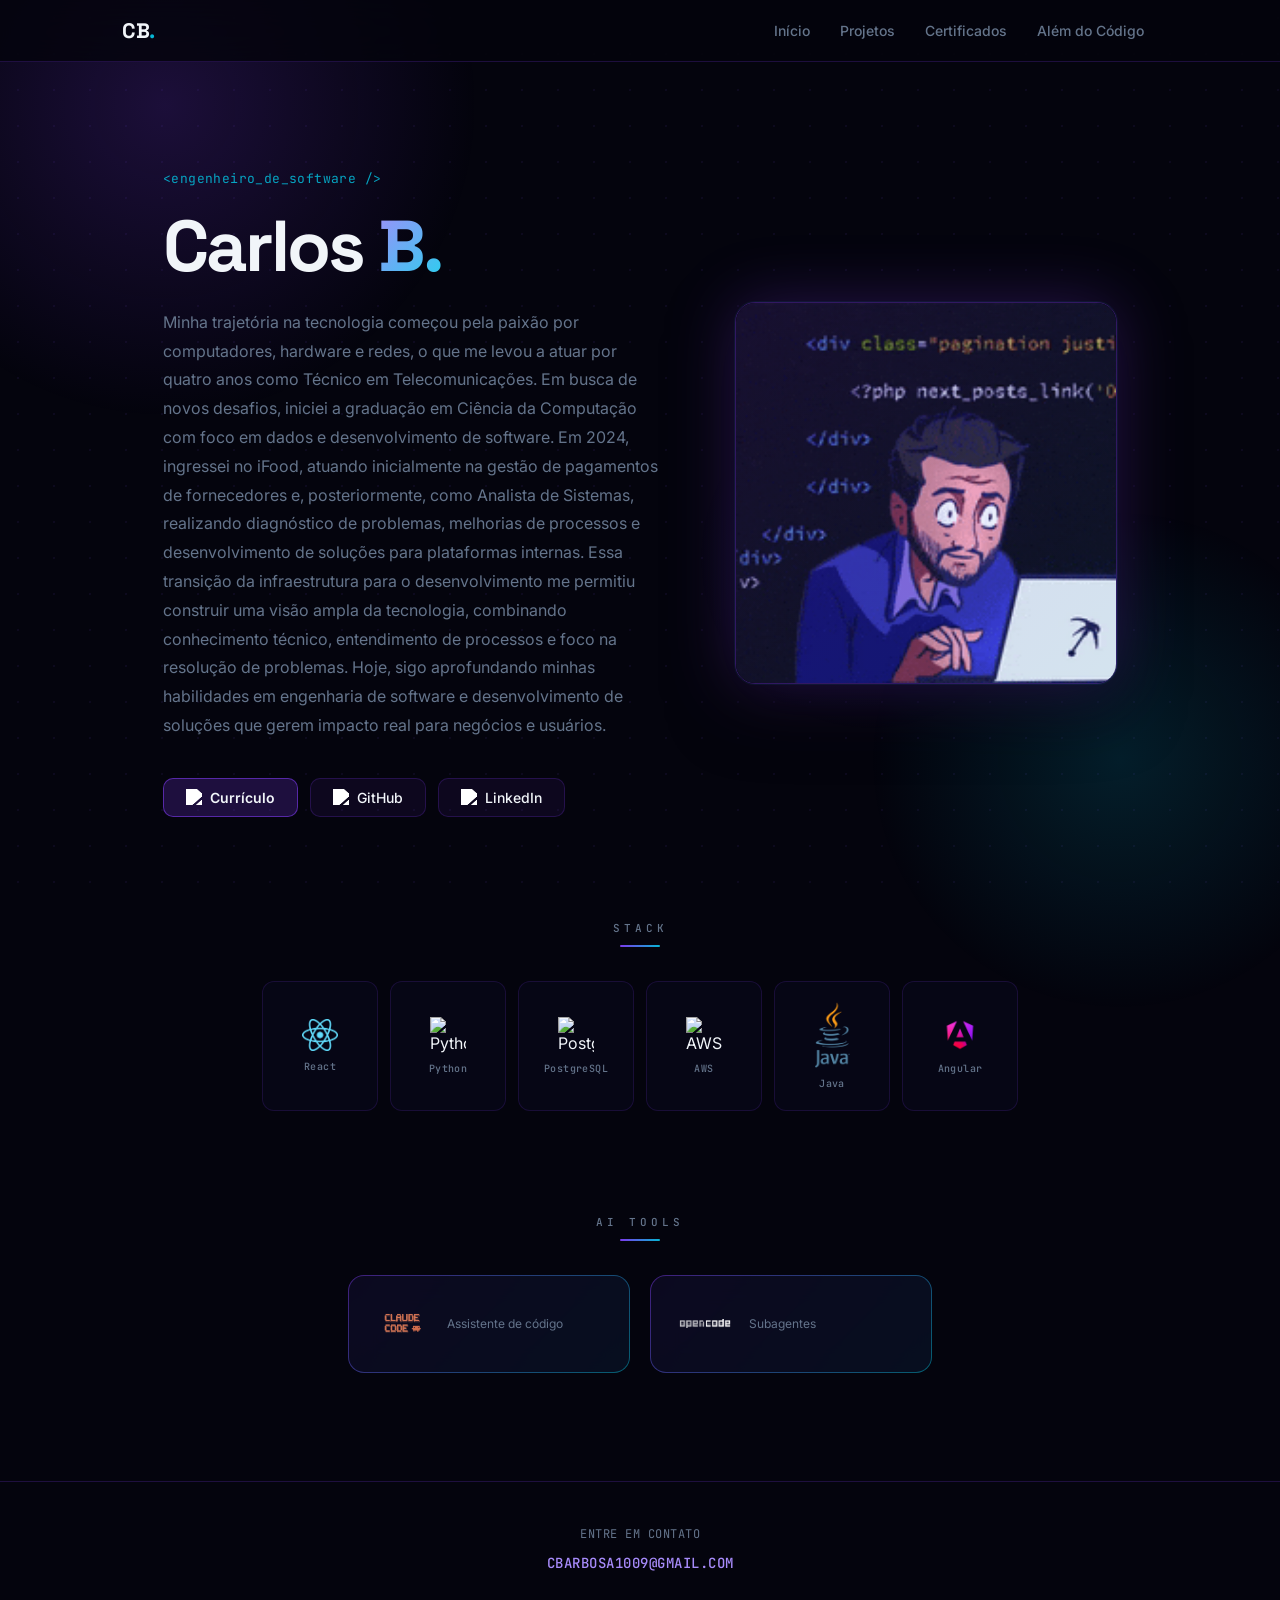
==== commit b8b4926c: "Update index.html" ====
--- a/index.html
+++ b/index.html
@@ -38,7 +38,7 @@
 
       </p>
       <div class="hero-links">
-        <a href="./img/carlosbarbosacv.pdf" download class="hero-btn hero-btn--primary">
+        <a href="./img/cvCarlos.pdf" download class="hero-btn hero-btn--primary">
           <img src="./img/resume.png" alt="CV"> Currículo
         </a>
         <a href="https://github.com/Carlosjr97" target="_blank" class="hero-btn">
